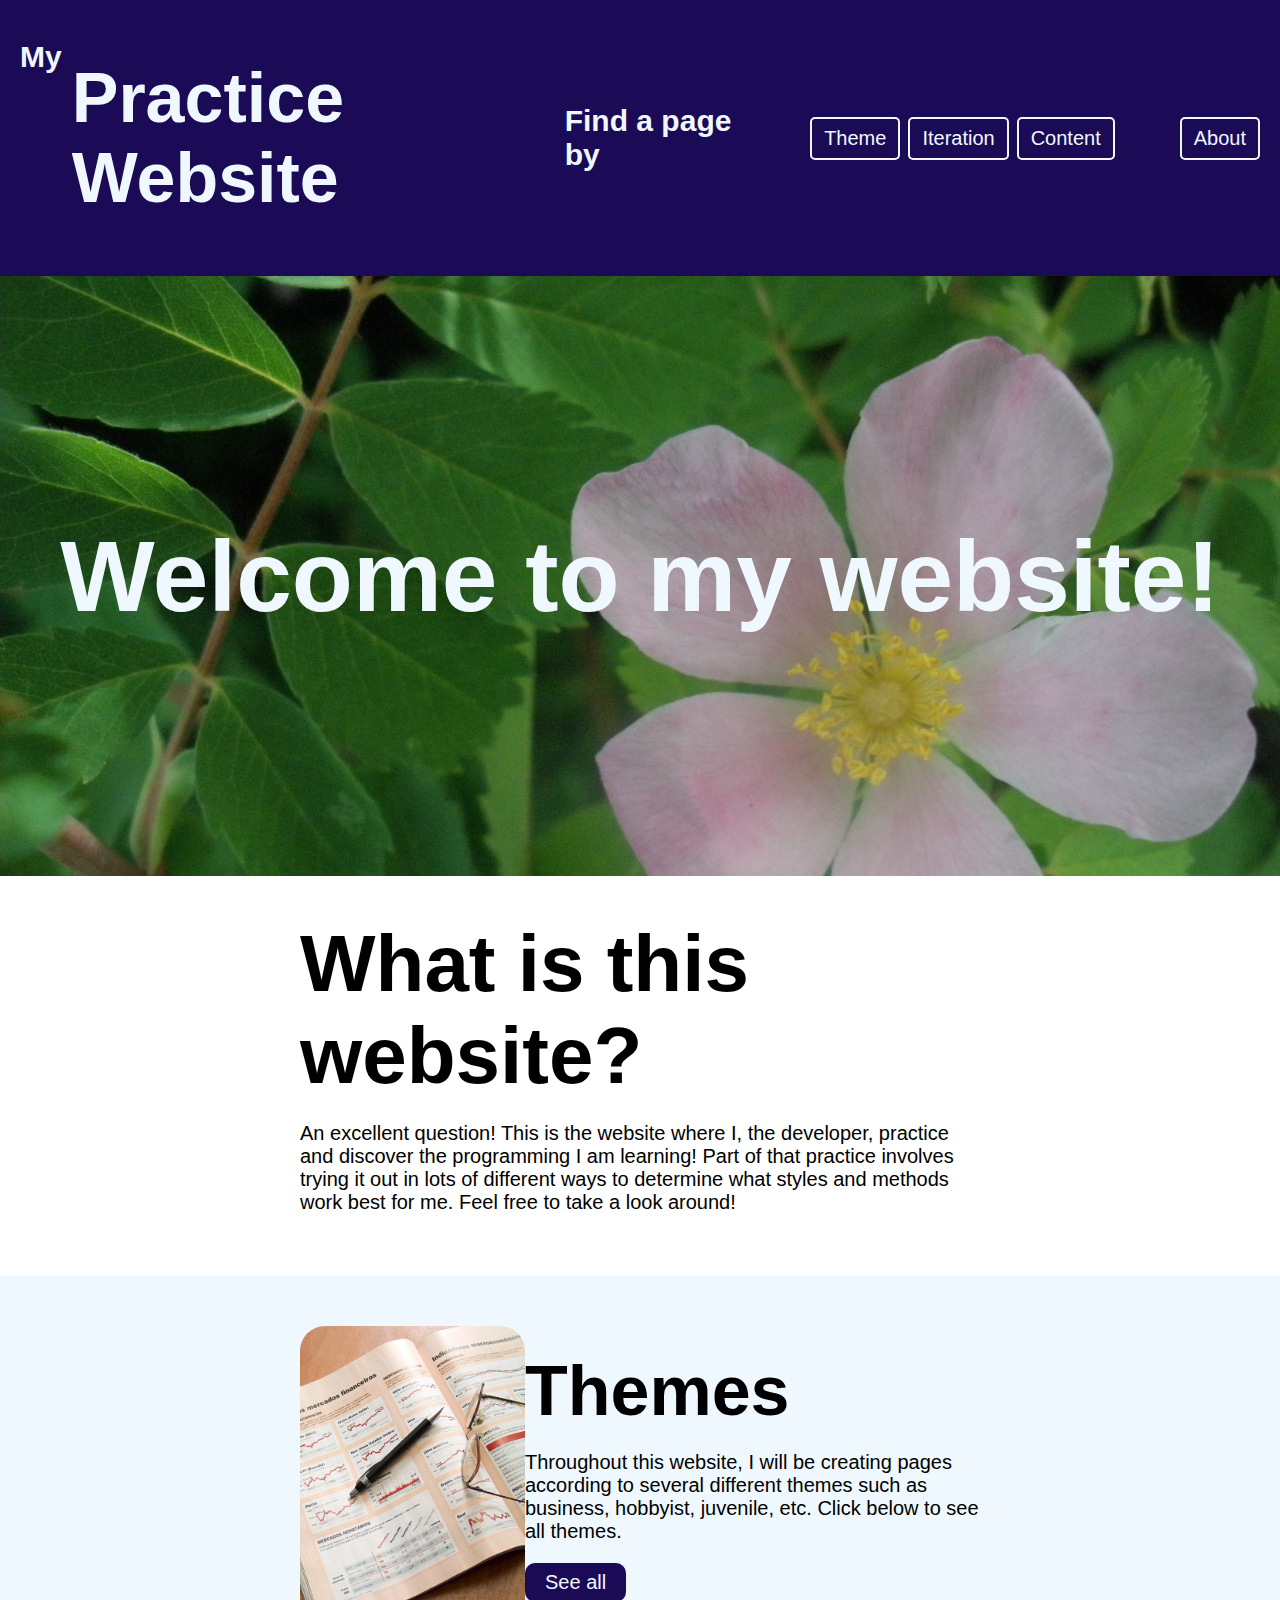
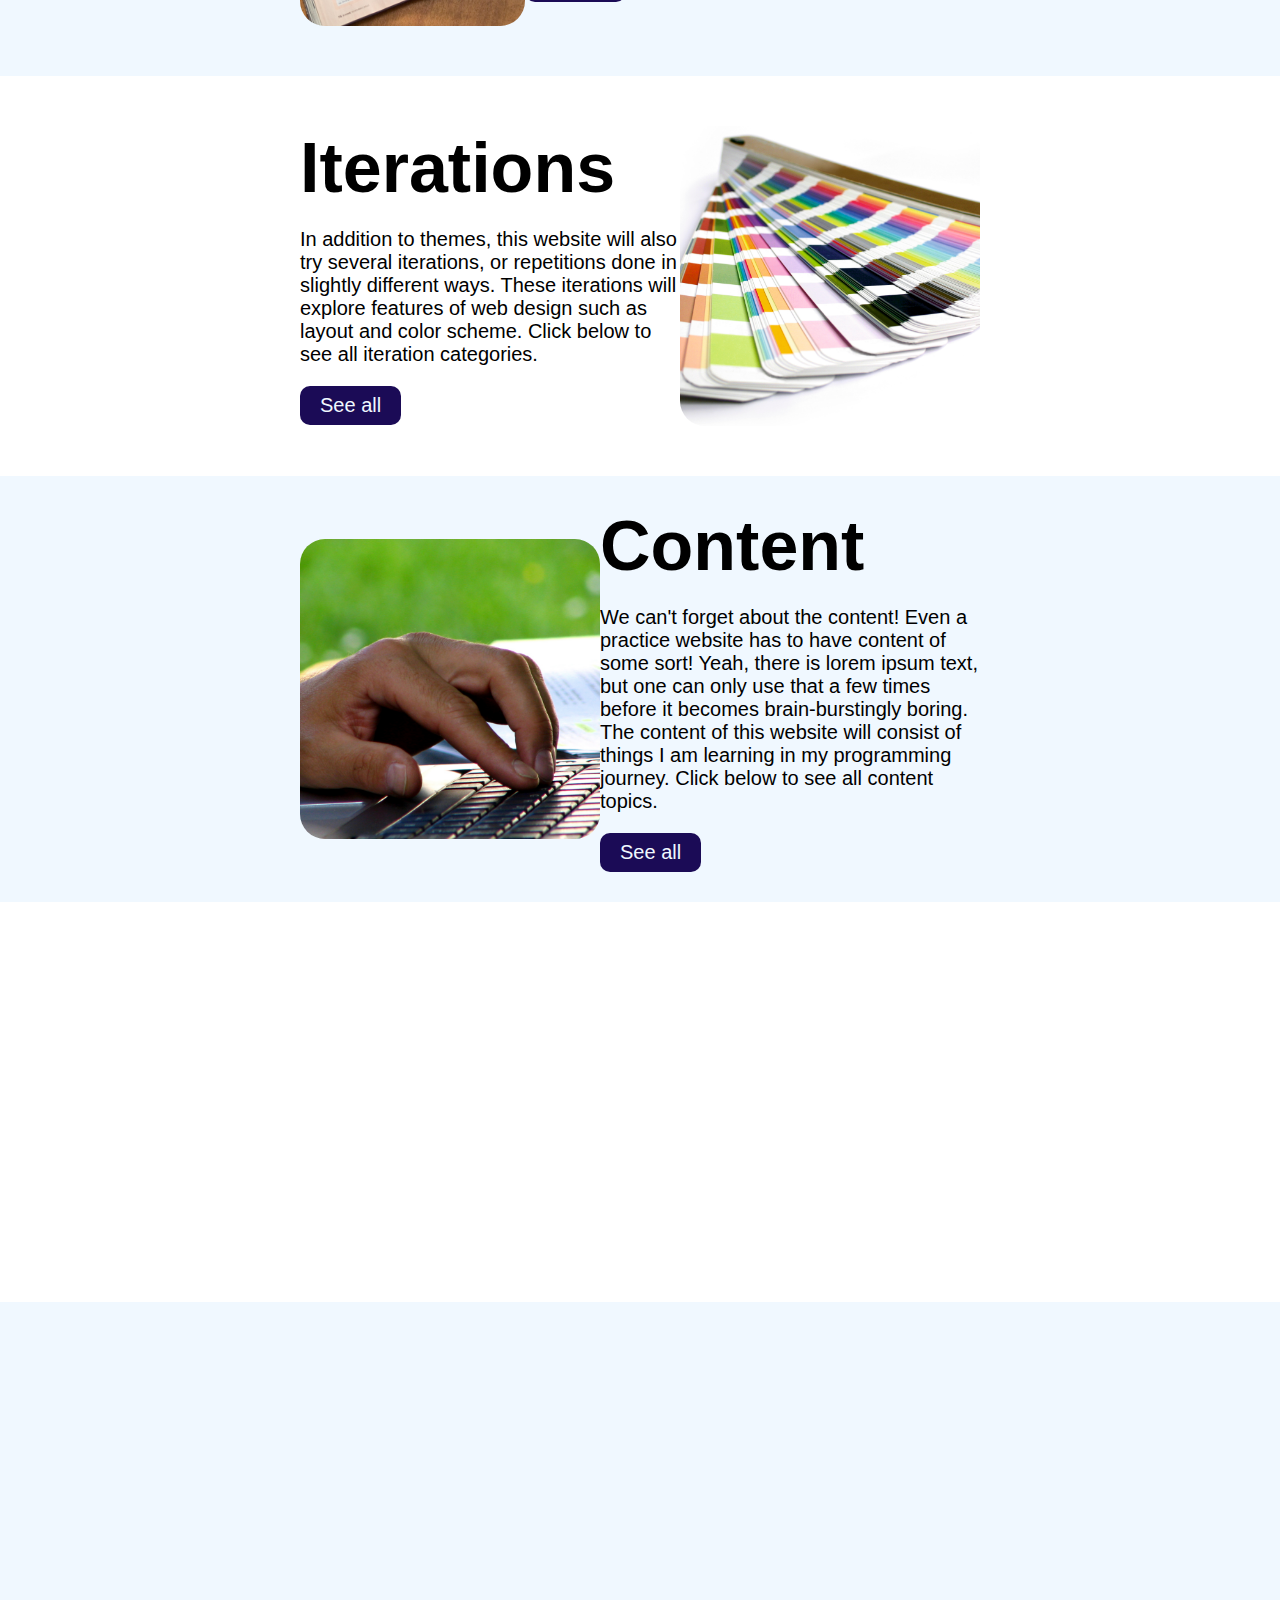
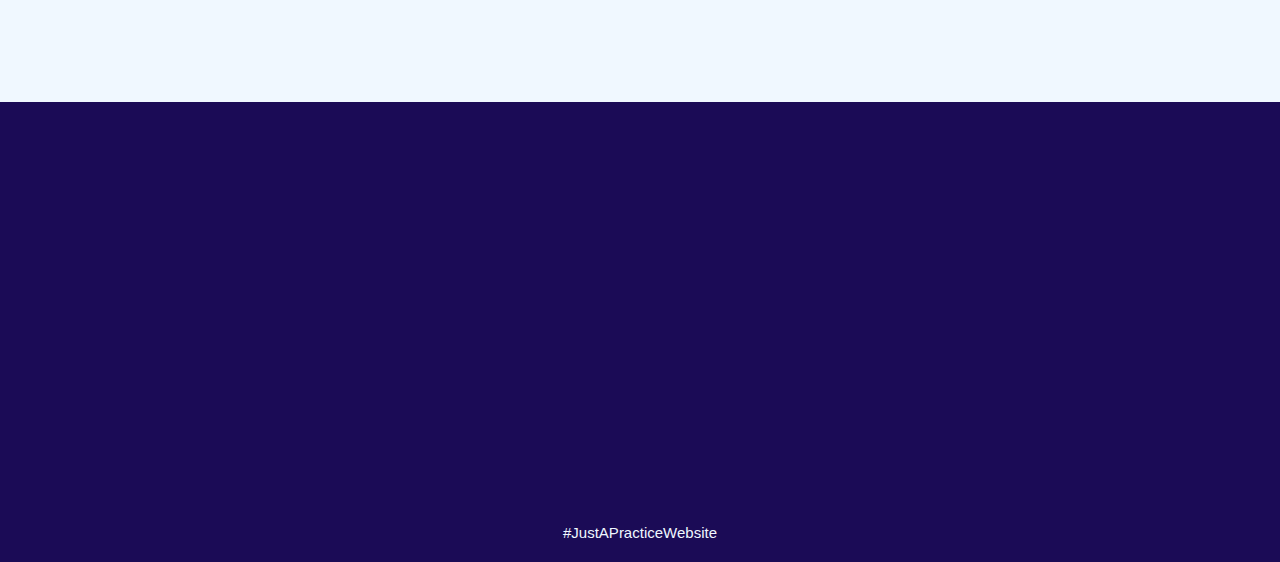
==== index.html @ 7eb7cc66 "Format homepage theme, iteration, and content sections" ====
<!DOCTYPE html>
<html lang="en">
<head>
    <meta charset="UTF-8">
    <meta name="viewport" content="width=device-width, initial-scale=1.0">
    <link rel="stylesheet" href="style.css">
    <title>Document</title>
</head>
<body>
    <div class="everything">
        <div class="header">
            <div class="logo">
                <h4 class="text mini-heading">My</h4>
                <h2 class="text main-heading">Practice Website</h2>
            </div>
            <h3 class="text find-page-text">Find a page by</h3>
            <div class="button-container">
                <ul>
                    <li><button class="text header-button">Theme</button></li>
                    <li><button class="text header-button">Iteration</button></li>
                    <li><button class="text header-button">Content</button></li>
                </ul>
            </div>
            <button class="text header-button">About</button>
        </div>
        <div class="content">
            <div class="section-1">
                <h1 class="section-1-heading">Welcome to my website!</h1>
            </div>
            <div class="about-section">
                <h3 class="text heading"><strong>What is this website?</strong></h3>
                <p class="text">An excellent question! This is the website where I, the developer, practice and discover the programming I am learning! Part of that practice involves trying it out in lots of different ways to determine what styles and methods work best for me. Feel free to take a look around!</p>
            </div>
            <div class="theme-section">
                <img src="./images/business.jpg" alt="Business statistics">
                <div class="flex-container">
                    <h3 class="text heading">Themes</h3>
                    <p class="text">Throughout this website, I will be creating pages according to several different themes such as business, hobbyist, juvenile, etc. Click below to see all themes.</p>
                    <button>See all</button>
                </div>
            </div>
            <div class="iteration-section">
                <div class="flex-container">
                    <h3 class="text heading">Iterations</h3>
                    <p class="text">In addition to themes, this website will also try several iterations, or repetitions done in slightly different ways. These iterations will explore features of web design such as layout and color scheme. Click below to see all iteration categories.</p>
                    <button>See all</button>
                </div>
                <img src="./images/colors.jpg" alt="Cards with color sets">
            </div>
            <div class="content-section">
                <img src="./images/typing.jpg" alt="Hand typing on a keyboard">
                <div class="flex-container">
                    <h3 class="text heading">Content</h3>
                    <p class="text">We can't forget about the content! Even a practice website has to have content of some sort! Yeah, there is lorem ipsum text, but one can only use that a few times before it becomes brain-burstingly boring. The content of this website will consist of things I am learning in my programming journey. Click below to see all content topics.</p>
                    <button>See all</button>
                </div>
            </div>
            <div class="advanced-section">

            </div>
            <div class="contact-section">

            </div>
            <div class="nav-and-settings-section">

            </div>
        </div>
        <div class="footer">
            <p class="text">#JustAPracticeWebsite</p>
        </div>
    </div>
</body>
</html>
---- style.css ----
/* layout, general formatting, and divs */

body {
    margin: 0;
    padding: 0;
}

.everything {
    display: flex;
    flex-direction: column;
    min-height: 100vh;
    box-sizing: border-box;
    font-family: Verdana, Tahoma, sans-serif;
}

.header,
.footer {
    background-color: hsl(253, 78%, 19%);
    flex-shrink: 0;
}

.about-section,
.theme-section,
.iteration-section,
.content-section,
.advanced-section,
.contact-section,
.nav-and-settings-section {
    box-sizing: border-box;
    padding: 30px 300px;
    min-height: 400px;
}

.content {
    flex-grow: 1;
   
}

.footer {
    height: 60px;
    margin-top: auto;
}







/* header formatting */


.header {
    display: flex;
    align-items: center;
    padding: 0px 20px;
    gap: 20px;
}

.header .text {
    color: aliceblue;
}

/* Logo */

.logo {
    display: flex;
    gap: 10px;
}

.mini-heading {
    font-size: 30px;
}

.main-heading {
    font-size: 70px;
}

/* List */

.find-page-text {
    margin-left: auto;
    font-size: 30px;
}

.header-button {
    background-color: hsl(253, 78%, 19%);
    border-style: solid;
    border-color: aliceblue;
    border-radius: 5px;
    padding: 8px 12px;
    font-size: 20px;
}

.button-container {
    border-color: aliceblue;
    border-width: 0px;
    padding: 15px 45px;
    border-style: solid;
    border-radius: 20px;
}

.header ul {
    display: flex;
    margin: 0;
    padding: 0;
    list-style-type: none;
    gap: 8px;
}








/* Section 1 */

.section-1 {
    background-image: url(./images/flower-background.jpg);
    background-size: 100vw auto;
    height: 600px;
    background-position: 50% 25%;
    display: flex;
    justify-content: center;
    align-items: center;
}

.section-1-heading {
    color: aliceblue;
    font-size: 100px;
}







/* About section */

.about-section {
    display: flex;
    flex-direction: column;
    align-items: flex-start;
    justify-content: center;
}

.about-section .heading {
    font-size: 80px;
    margin: 0px;
    padding: 0px;
}

.about-section p {
    font-size: 20px;
}







/* Theme, iteration, and content sections */

.flex-container {
    display: flex;
    flex-direction: column;
    justify-content: center;
    align-items: flex-start;
    max-width: 600px;
}

.theme-section,
.iteration-section,
.content-section {
    display: flex;
    justify-content: space-around;
    align-items: center;
}

.theme-section img,
.iteration-section img,
.content-section img {
    height: 300px;
    width: 300px;
    object-fit: cover;
    border-radius: 25px;
}

.theme-section .heading,
.iteration-section .heading,
.content-section .heading {
    font-size: 70px;
    margin: 0px;
    padding: 0px;
}

.theme-section p,
.iteration-section p,
.content-section p {
    font-size: 20px;
}

.theme-section button,
.iteration-section button,
.content-section button {
    color: aliceblue;
    background-color: hsl(253, 78%, 19%);
    border-width: 0px;
    padding: 8px 20px;
    font-size: 20px;
    border-radius: 10px;
}


/* Theme section */

.theme-section {
    background-color: aliceblue;
}


/* Iteration section */




/* Content section */

.content-section {
    background-color: aliceblue;
}








/* Advanced section */

.advanced-section {
    display: flex;
}








/* Contact section */

.contact-section {
    display: flex;
    background-color: aliceblue;
}








/* Nav and settings section */

.nav-and-settings-section {
    display: flex;
    background-color: hsl(253, 78%, 19%);
}






/* Footer */

.footer {
    display: flex;
    justify-content: center;
    align-items: center;
}

.footer .text {
    color: aliceblue;
    font-size: 15px;
}
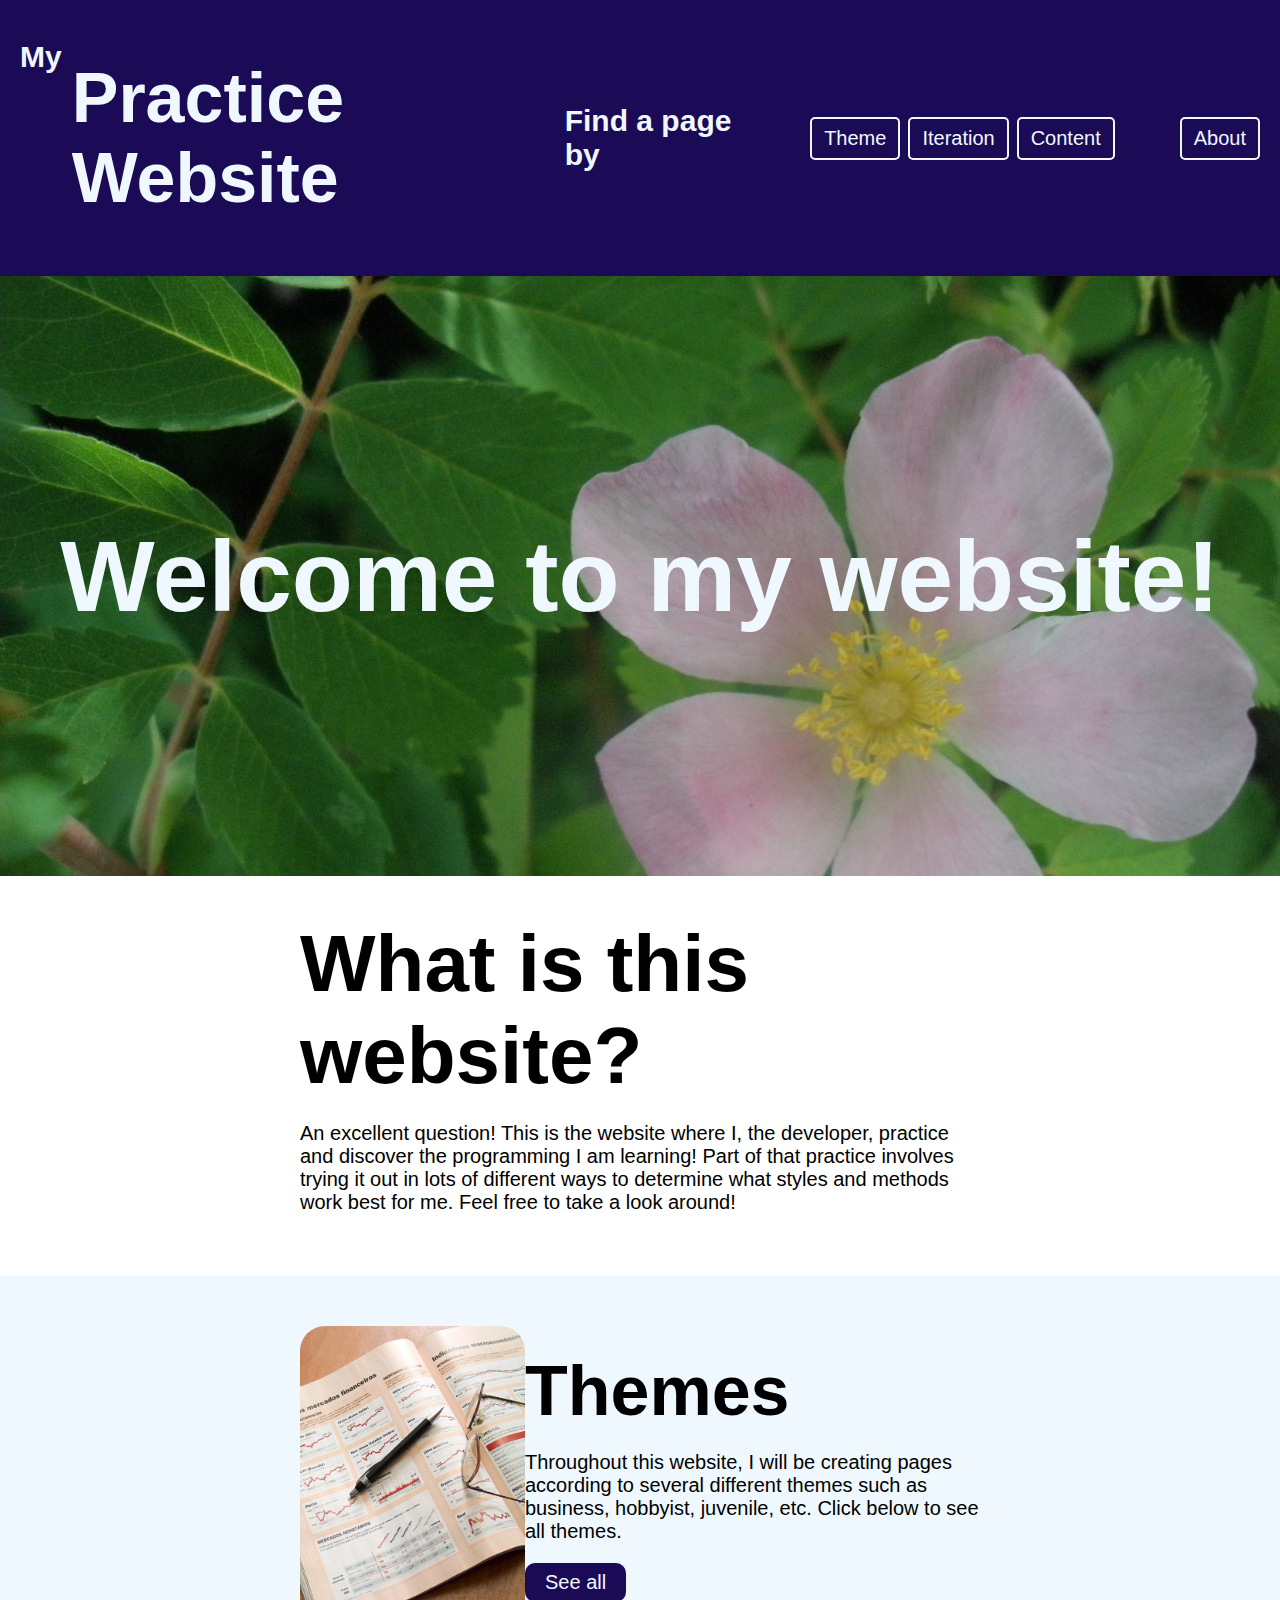
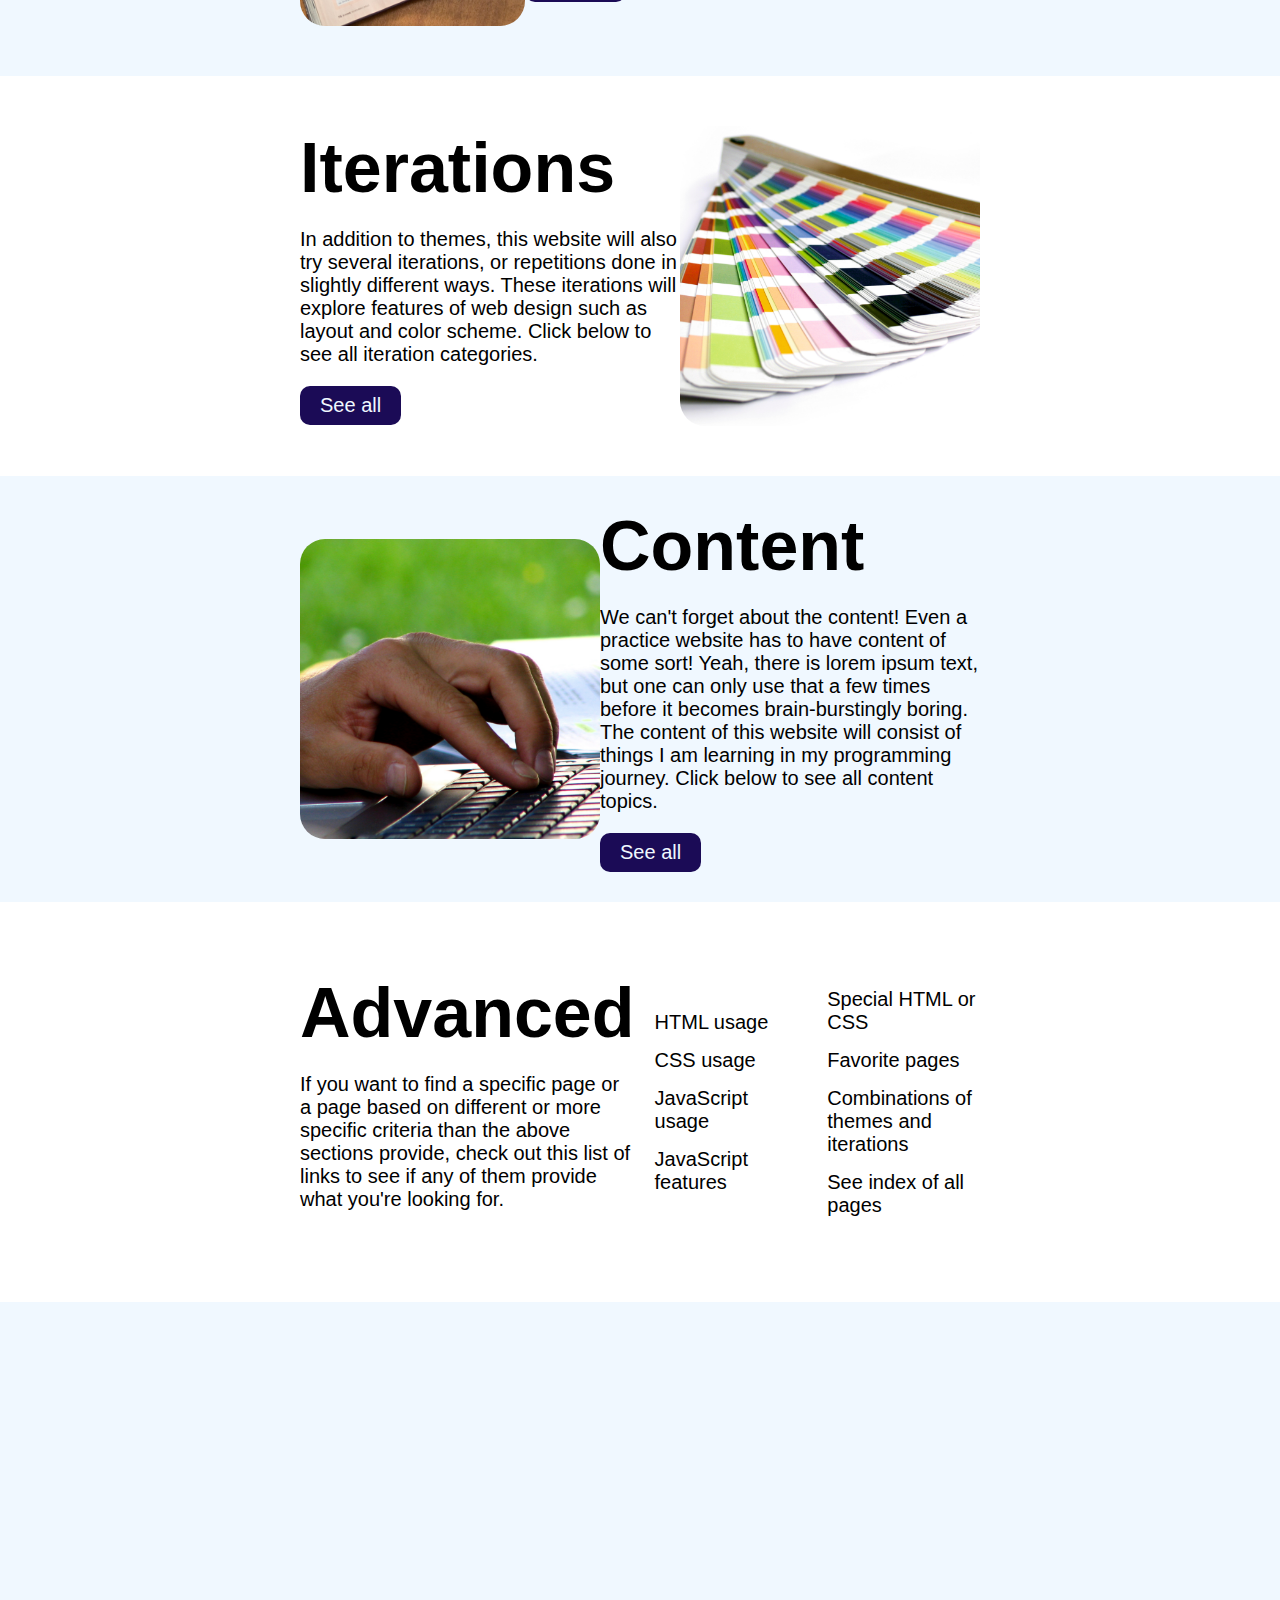
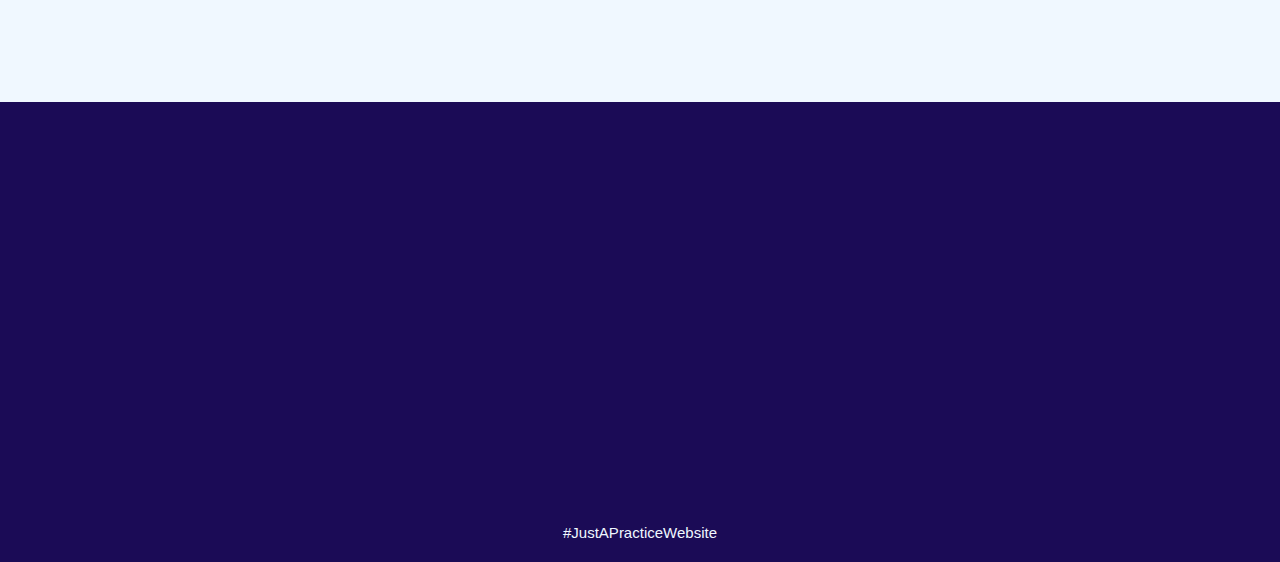
==== commit 30344716: "Format home advanced section" ====
--- a/index.html
+++ b/index.html
@@ -4,7 +4,7 @@
     <meta charset="UTF-8">
     <meta name="viewport" content="width=device-width, initial-scale=1.0">
     <link rel="stylesheet" href="style.css">
-    <title>Document</title>
+    <title>Home</title>
 </head>
 <body>
     <div class="everything">
@@ -56,7 +56,26 @@
                 </div>
             </div>
             <div class="advanced-section">
-
+                <div class="explanation">
+                    <h3 class="text heading">Advanced</h3>
+                    <p class="text">If you want to find a specific page or a page based on different or more specific criteria than the above sections provide, check out this list of links to see if any of them provide what you're looking for.</p>
+                </div>
+                <div class="list-1">
+                    <ul>
+                        <li><a>HTML usage</a></li>
+                        <li><a>CSS usage</a></li>
+                        <li><a>JavaScript usage</a></li>
+                        <li><a>JavaScript features</a></li>
+                    </ul>
+                </div>
+                <div class="list-2">
+                    <ul>
+                        <li><a>Special HTML or CSS</a></li>
+                        <li><a>Favorite pages</a></li>
+                        <li><a>Combinations of themes and iterations</a></li>
+                        <li><a>See index of all pages</a></li>
+                    </ul>
+                </div>
             </div>
             <div class="contact-section">
 
--- a/style.css
+++ b/style.css
@@ -245,6 +245,44 @@
 
 .advanced-section {
     display: flex;
+    gap: 20px;
+}
+
+.explanation {
+    flex: 2;
+    display: flex;
+    flex-direction: column;
+    justify-content: center;
+}
+
+.advanced-section .heading {
+    font-size: 70px;
+    margin: 0;
+    padding: 0;
+}
+
+.advanced-section p {
+    font-size: 20px;
+}
+
+.list-1,
+.list-2 {
+    flex: 1;
+    display: flex;
+    justify-content: center;
+    align-items: center;
+}
+
+.list-1 ul,
+.list-2 ul {
+    list-style-type: none;
+    margin: 0;
+    padding: 0;
+    font-size: 20px;
+}
+
+.advanced-section li {
+    margin: 15px 0px;
 }
 
 
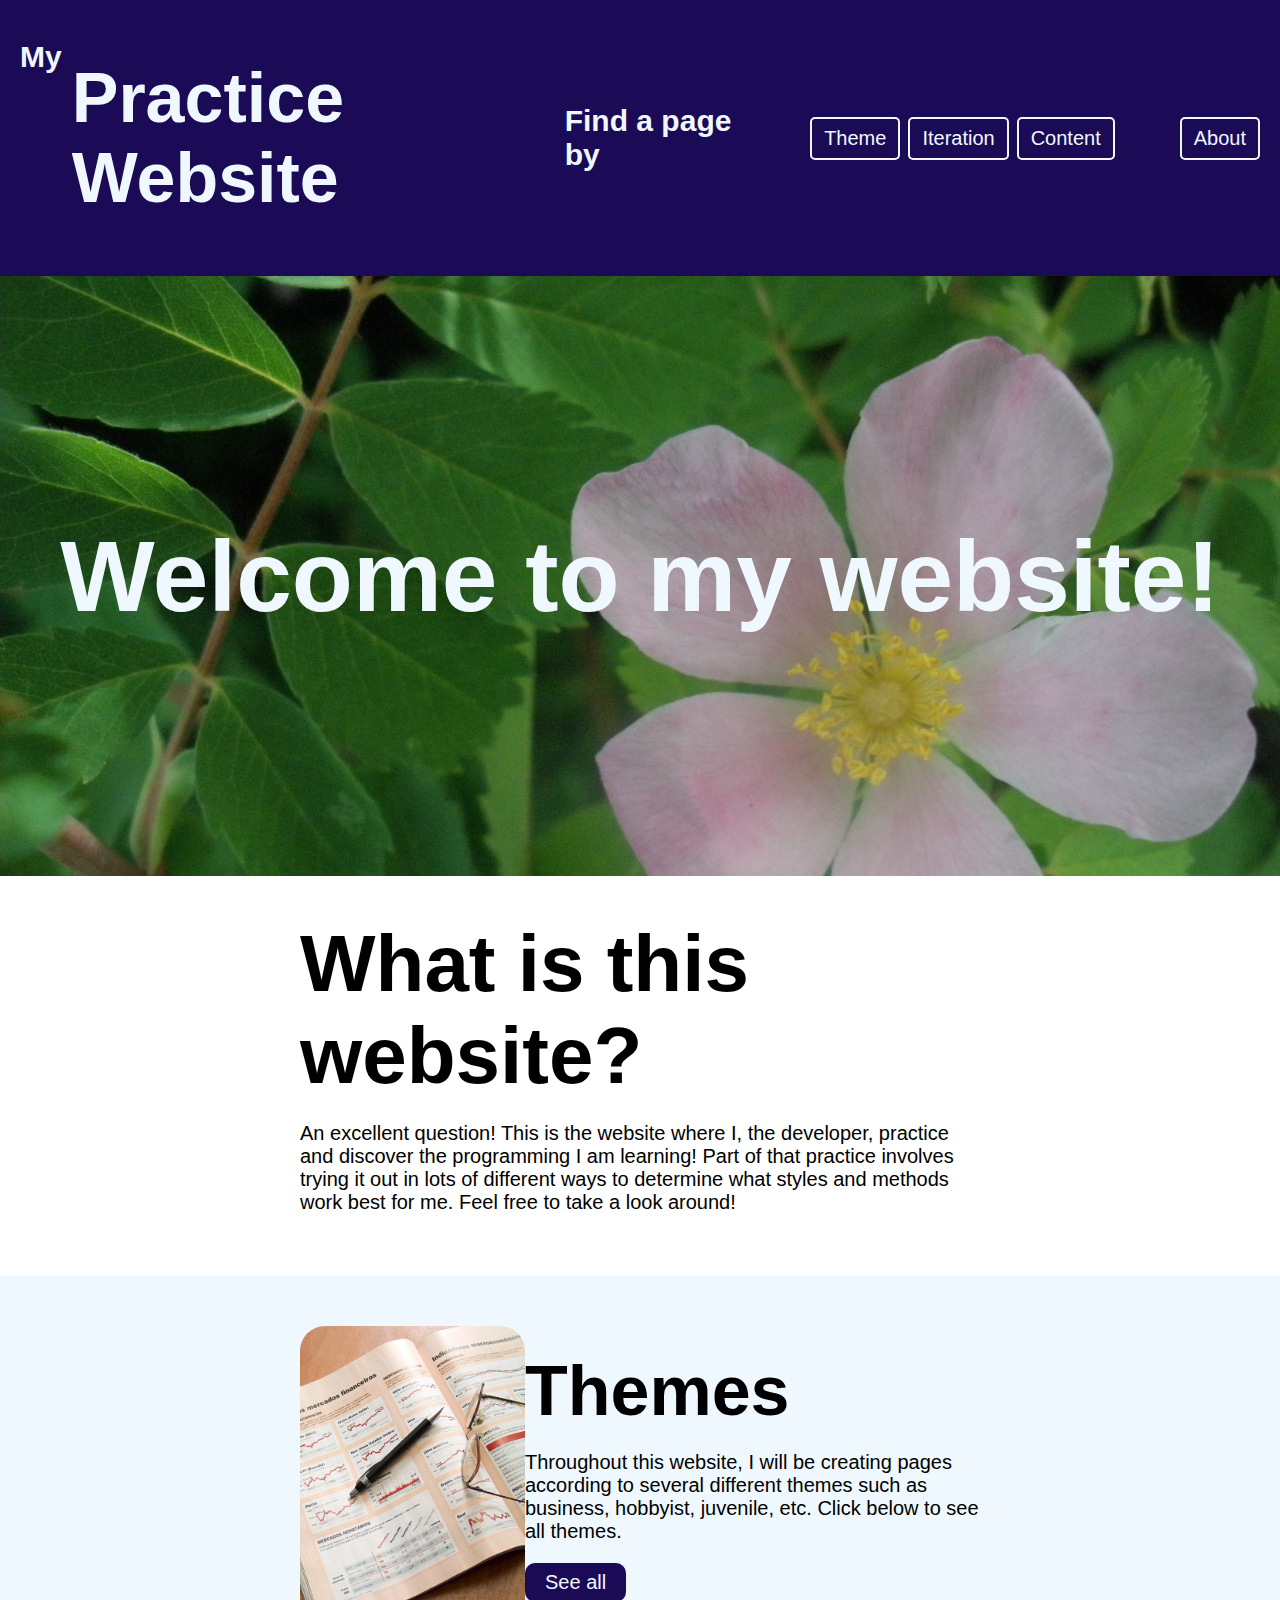
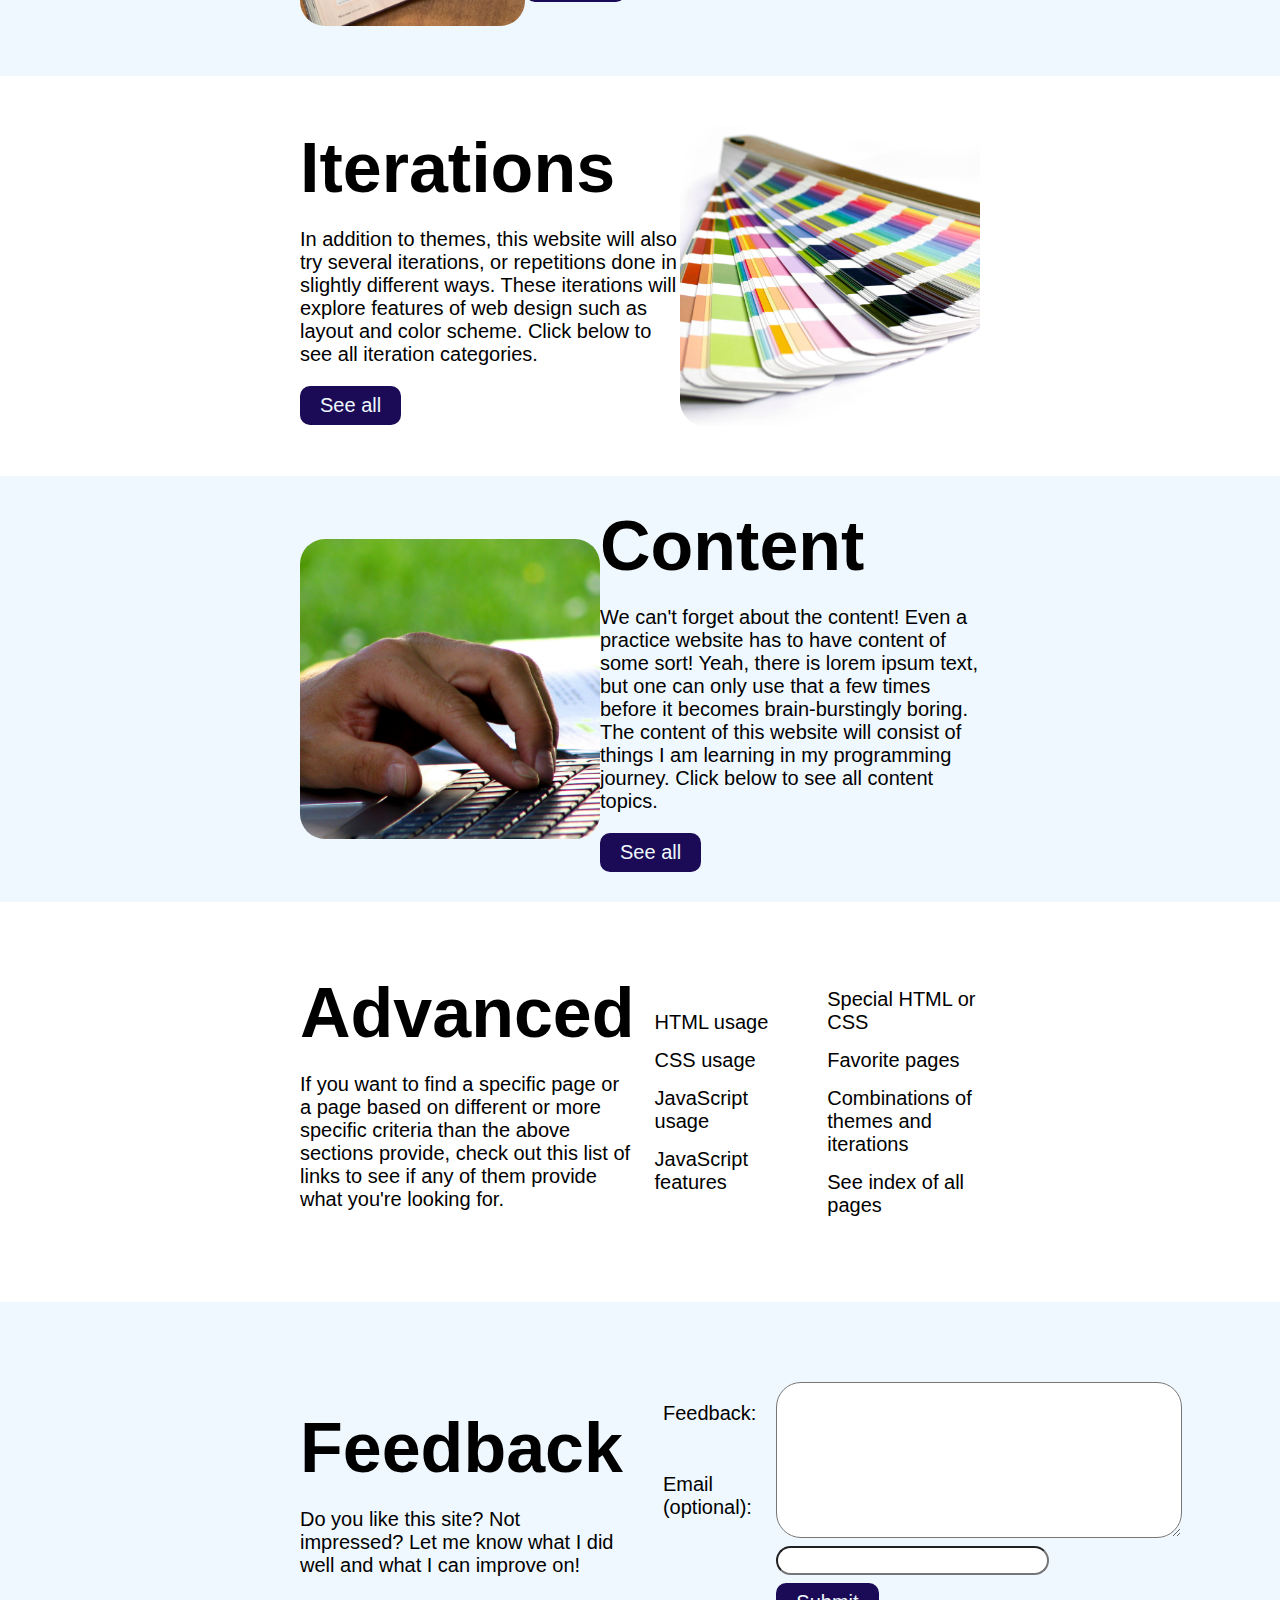
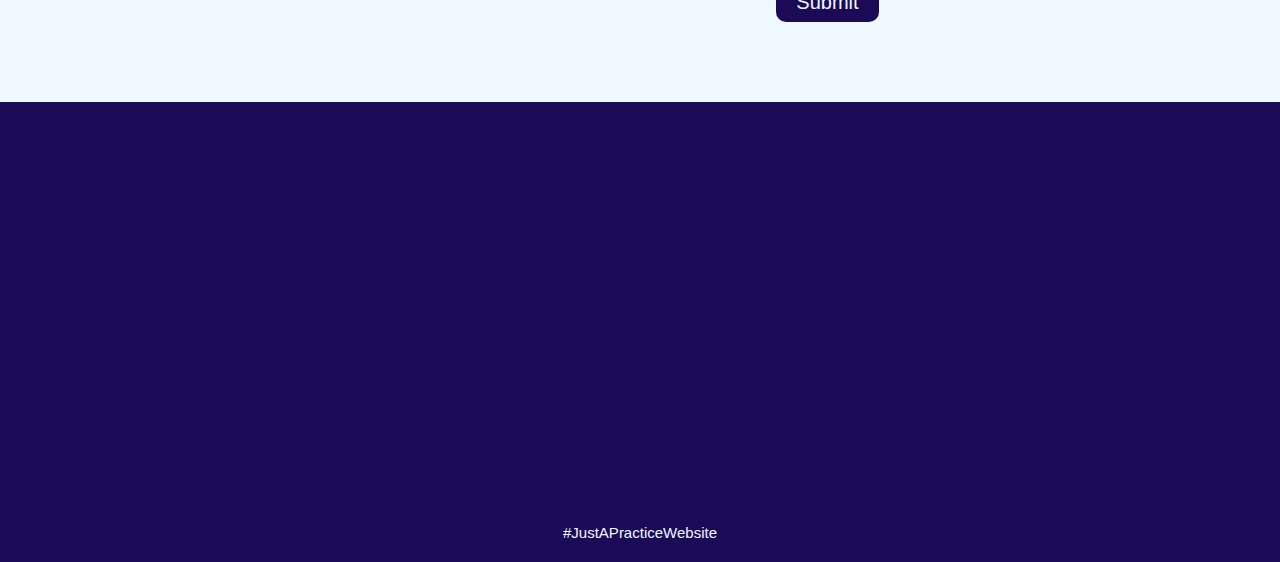
==== commit 086ec18a: "Format home feedback section best I could" ====
--- a/index.html
+++ b/index.html
@@ -77,8 +77,22 @@
                     </ul>
                 </div>
             </div>
-            <div class="contact-section">
-
+            <div class="feedback-section">
+                <div class="explanation">
+                    <h3 class="text heading">Feedback</h3>
+                    <p class="text">Do you like this site? Not impressed? Let me know what I did well and what I can improve on!</p>
+                </div>
+                <div class="feedback">
+                    <div class="feedback-container">
+                        <p>Feedback:</p>
+                        <p>Email &#40optional&#41:</p>
+                    </div>
+                    <div class="email-container">
+                        <textarea></textarea>
+                        <input>
+                        <button>Submit</button>
+                    </div>
+                </div>
             </div>
             <div class="nav-and-settings-section">
 
--- a/style.css
+++ b/style.css
@@ -24,7 +24,7 @@
 .iteration-section,
 .content-section,
 .advanced-section,
-.contact-section,
+.feedback-section,
 .nav-and-settings-section {
     box-sizing: border-box;
     padding: 30px 300px;
@@ -292,11 +292,58 @@
 
 
 
-/* Contact section */
-
-.contact-section {
+/* Feedback section */
+
+.feedback-section {
     display: flex;
     background-color: aliceblue;
+    align-items: center;
+    gap: 40px;
+}
+
+.feedback-section .heading {
+    margin: 0;
+    padding: 0;
+    font-size: 70px;
+}
+
+.feedback-section p {
+    font-size: 20px;
+}
+
+.feedback-section button {
+    color: aliceblue;
+    background-color: hsl(253, 78%, 19%);
+    border-width: 0px;
+    padding: 8px 20px;
+    font-size: 20px;
+    border-radius: 10px;
+}
+
+.feedback-section .feedback {
+    display: flex;
+    justify-content: center;
+    gap: 20px;
+    flex: 1;
+}
+
+.feedback div {
+    display: flex;
+    flex-direction: column;
+    gap: 8px;
+    align-items: flex-start;
+}
+
+.feedback-section textarea {
+    width: 400px;
+    height: 150px;
+    border-radius: 25px;
+    font-size: 20px;
+}
+
+.feedback-section input {
+    border-radius: 25px;
+    font-size: 20px;
 }
 
 
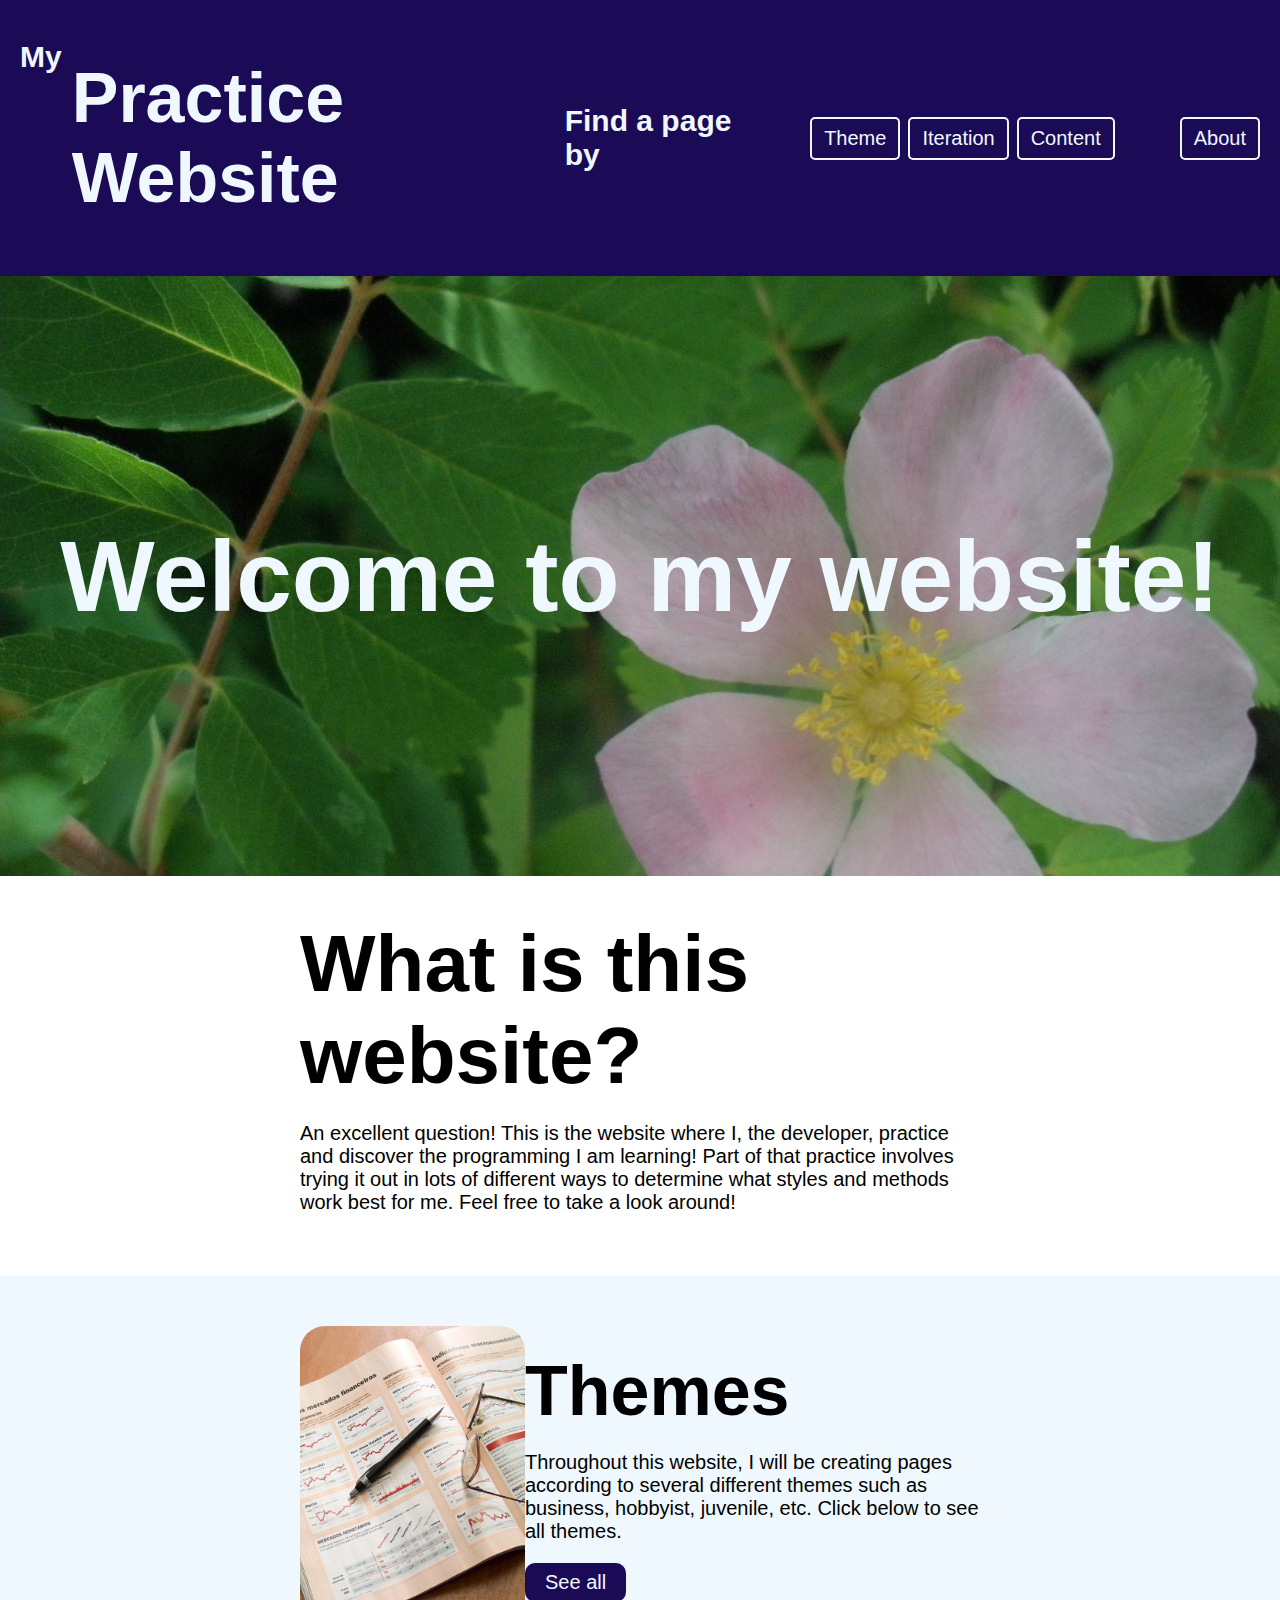
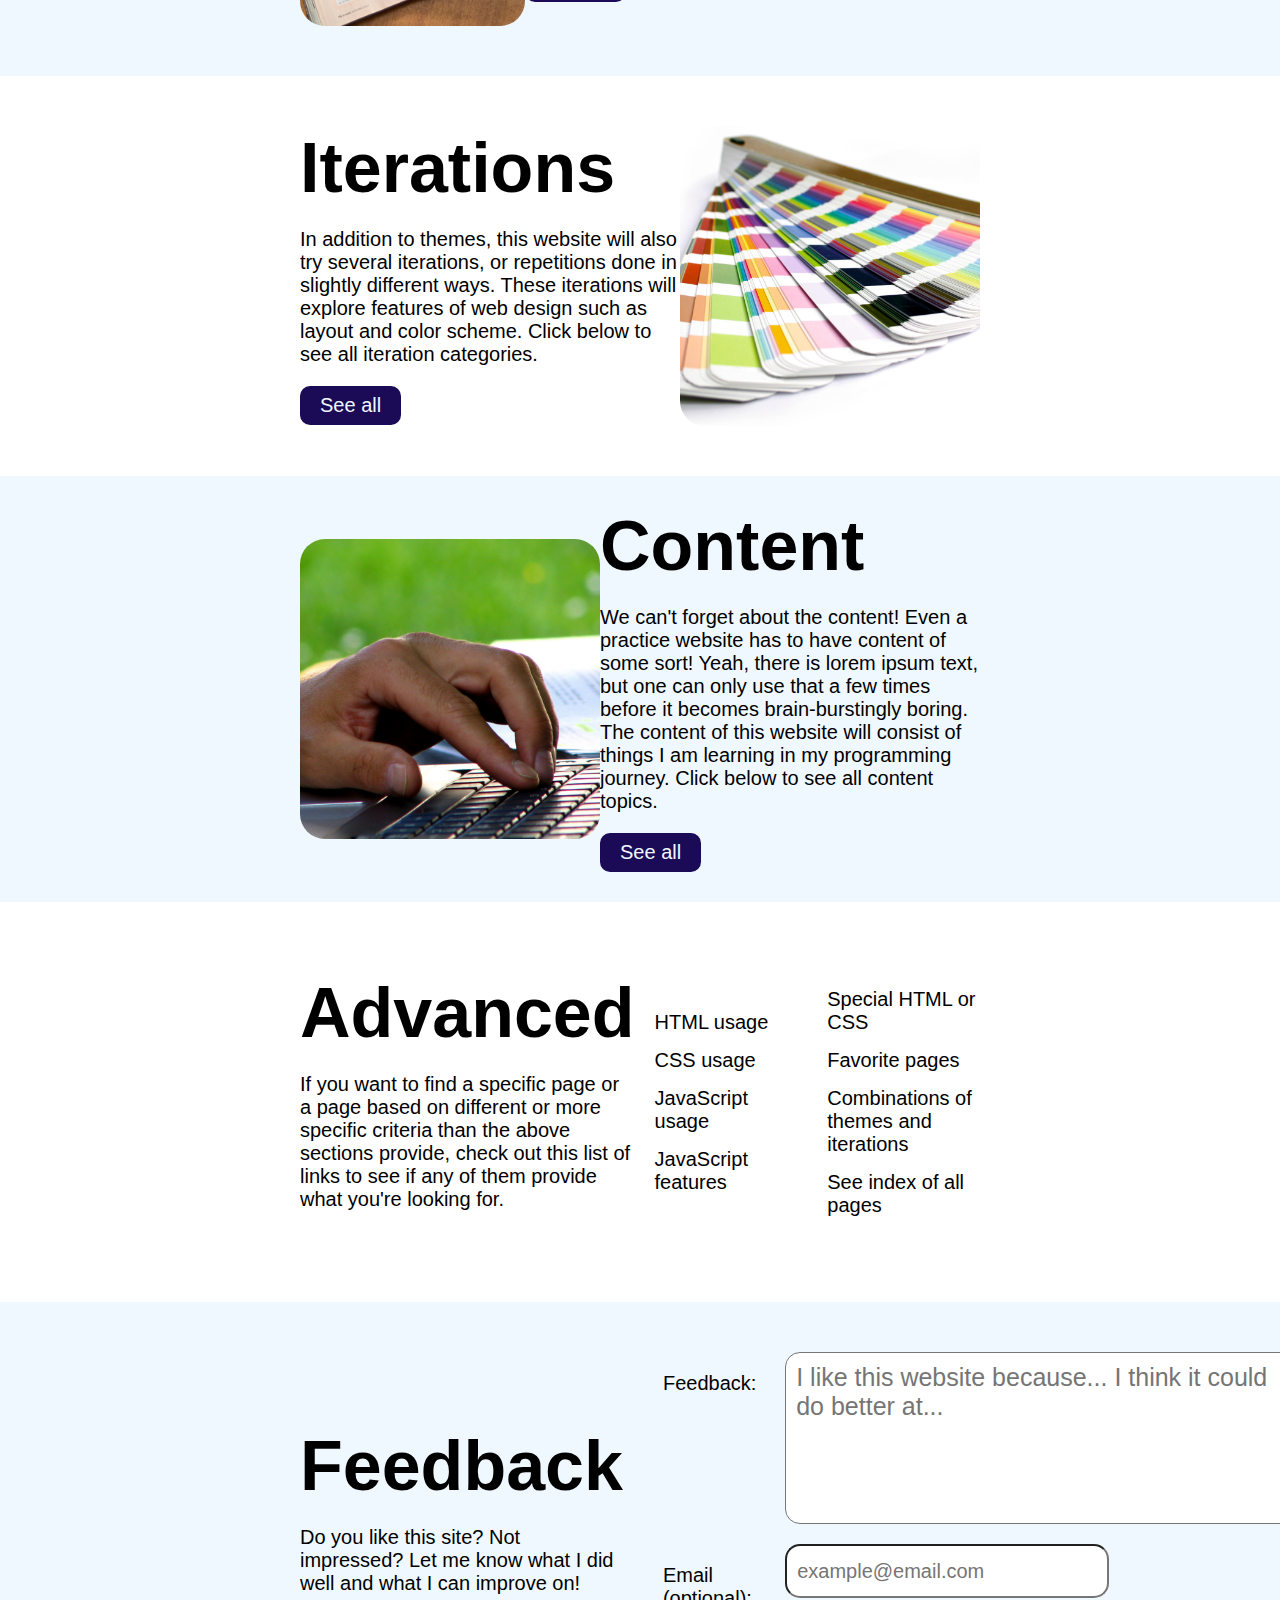
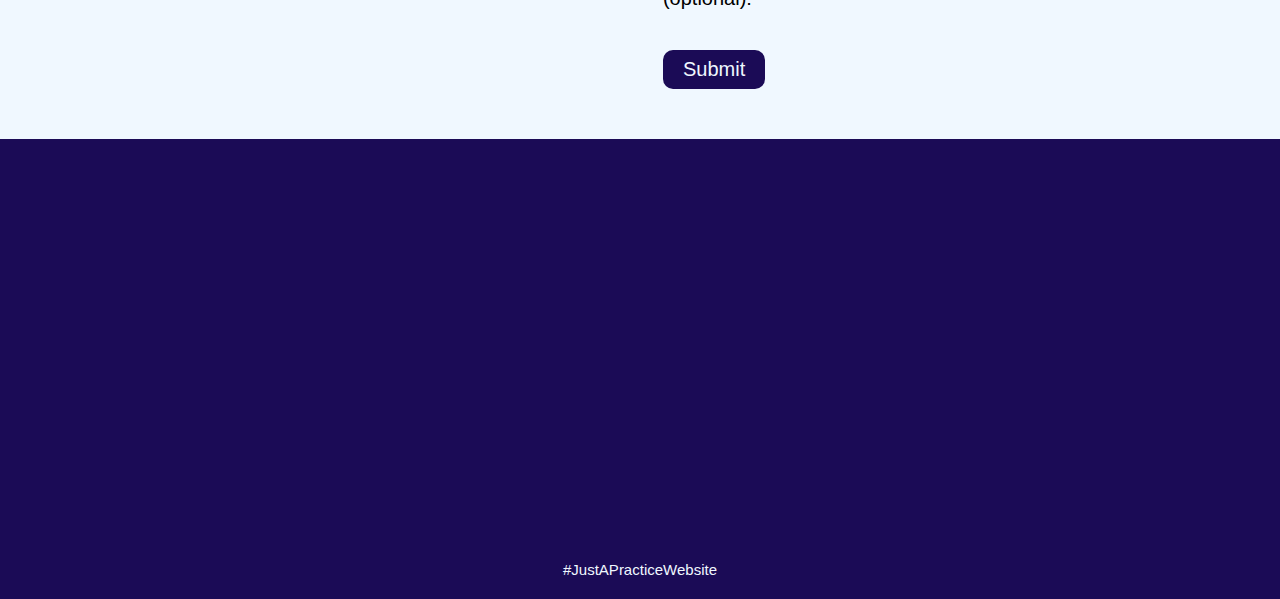
==== commit ad356e67: "Add CSS grid to feedback section and finish formatting it" ====
--- a/index.html
+++ b/index.html
@@ -83,15 +83,11 @@
                     <p class="text">Do you like this site? Not impressed? Let me know what I did well and what I can improve on!</p>
                 </div>
                 <div class="feedback">
-                    <div class="feedback-container">
                         <p>Feedback:</p>
+                        <textarea placeholder="I like this website because... I think it could do better at..."></textarea>
                         <p>Email &#40optional&#41:</p>
-                    </div>
-                    <div class="email-container">
-                        <textarea></textarea>
-                        <input>
+                        <input placeholder="example@email.com">
                         <button>Submit</button>
-                    </div>
                 </div>
             </div>
             <div class="nav-and-settings-section">
--- a/style.css
+++ b/style.css
@@ -299,6 +299,8 @@
     background-color: aliceblue;
     align-items: center;
     gap: 40px;
+    padding-top: 50px;
+    padding-bottom: 50px;
 }
 
 .feedback-section .heading {
@@ -321,29 +323,29 @@
 }
 
 .feedback-section .feedback {
-    display: flex;
-    justify-content: center;
-    gap: 20px;
-    flex: 1;
-}
-
-.feedback div {
-    display: flex;
-    flex-direction: column;
-    gap: 8px;
-    align-items: flex-start;
-}
+    display: grid;
+    grid-template-columns: 1fr 4fr;
+    row-gap: 20px;
+    column-gap: 20px;
+}
+
 
 .feedback-section textarea {
-    width: 400px;
     height: 150px;
-    border-radius: 25px;
-    font-size: 20px;
+    width: 500px;
+    border-radius: 15px;
+    font-size: 25px;
+    font-family: Verdana, Tahoma, sans-serif;
+    padding: 10px;
 }
 
 .feedback-section input {
-    border-radius: 25px;
-    font-size: 20px;
+    border-radius: 15px;
+    font-size: 20px;
+    width: 300px;
+    height: 50px;
+    font-family: Verdana, Tahoma, sans-serif;
+    padding: 0px 10px;
 }
 
 
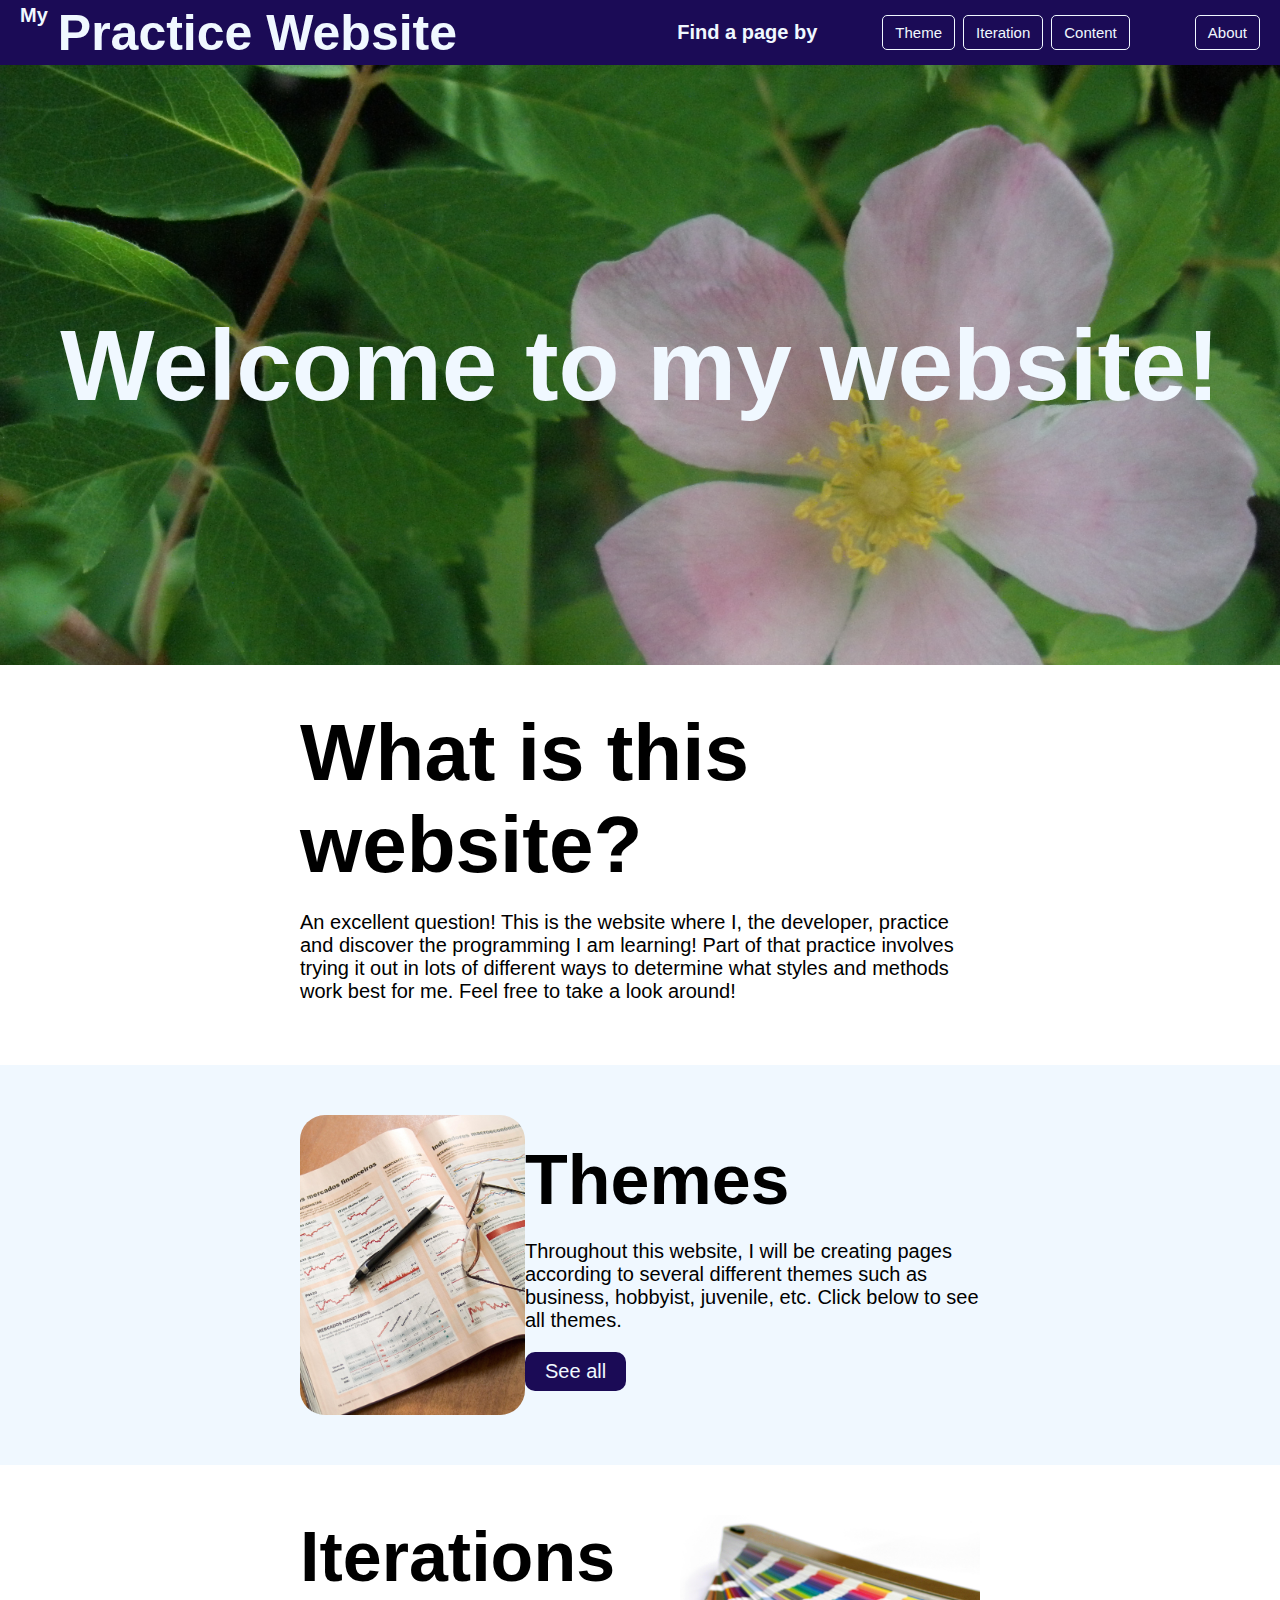
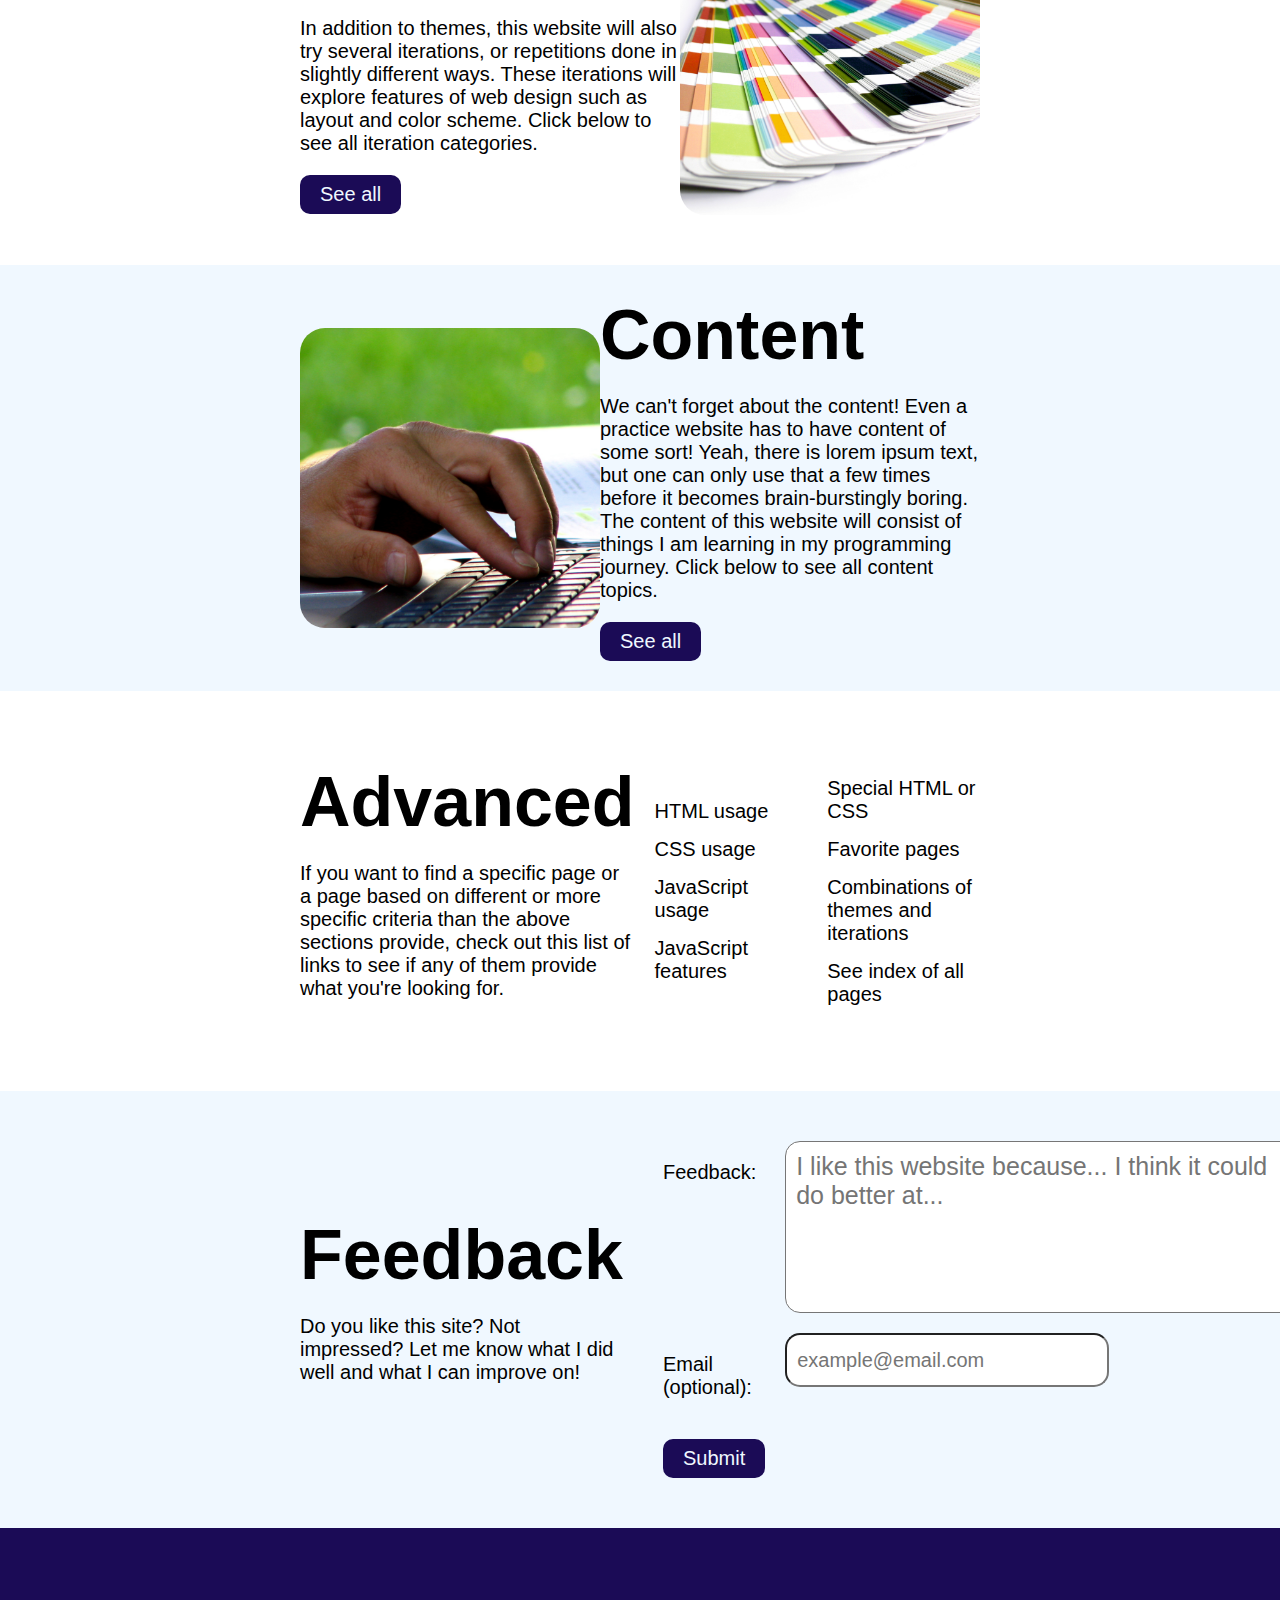
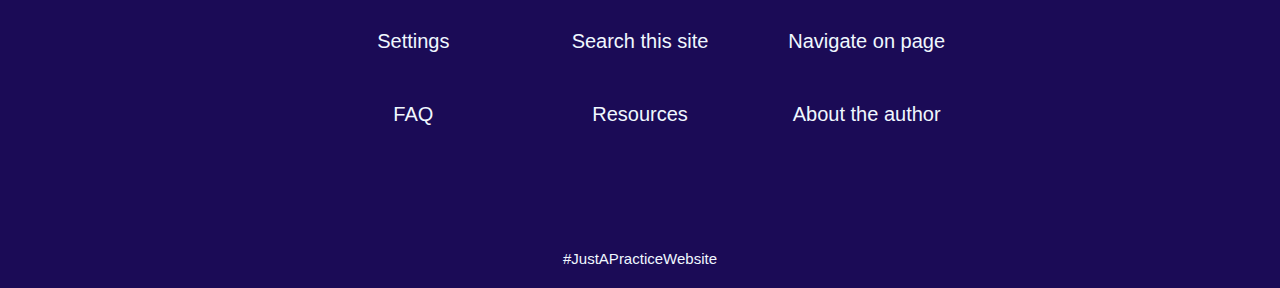
==== commit 0ab8749e: "Format settings section and touch up header" ====
--- a/index.html
+++ b/index.html
@@ -91,7 +91,14 @@
                 </div>
             </div>
             <div class="nav-and-settings-section">
-
+                <div class="container">
+                    <a>Settings</a>
+                    <a>Search this site</a>
+                    <a>Navigate on page</a>
+                    <a>FAQ</a>
+                    <a>Resources</a>
+                    <a>About the author</a>
+                </div>
             </div>
         </div>
         <div class="footer">
--- a/style.css
+++ b/style.css
@@ -24,8 +24,7 @@
 .iteration-section,
 .content-section,
 .advanced-section,
-.feedback-section,
-.nav-and-settings-section {
+.feedback-section {
     box-sizing: border-box;
     padding: 30px 300px;
     min-height: 400px;
@@ -66,21 +65,25 @@
 .logo {
     display: flex;
     gap: 10px;
+    align-items: flex-start;
 }
 
 .mini-heading {
-    font-size: 30px;
+    font-size: 20px;
+    margin: 0;
 }
 
 .main-heading {
-    font-size: 70px;
+    font-size: 50px;
+    margin: 0;
+    padding: 0;
 }
 
 /* List */
 
 .find-page-text {
     margin-left: auto;
-    font-size: 30px;
+    font-size: 20px;
 }
 
 .header-button {
@@ -88,8 +91,9 @@
     border-style: solid;
     border-color: aliceblue;
     border-radius: 5px;
+    border-width: 1px;
     padding: 8px 12px;
-    font-size: 20px;
+    font-size: 15px;
 }
 
 .button-container {
@@ -359,7 +363,25 @@
 
 .nav-and-settings-section {
     display: flex;
+    justify-content: center;
+    align-items: center;
     background-color: hsl(253, 78%, 19%);
+    box-sizing: border-box;
+    padding: 30px 300px;
+    min-height: 300px;
+}
+
+.nav-and-settings-section .container {
+    display: grid;
+    grid-template-columns: repeat(3, 1fr);
+    width: 1000px;
+    row-gap: 50px;
+}
+
+.nav-and-settings-section a {
+    color: aliceblue;
+    font-size: 20px;
+    text-align: center;
 }
 
 
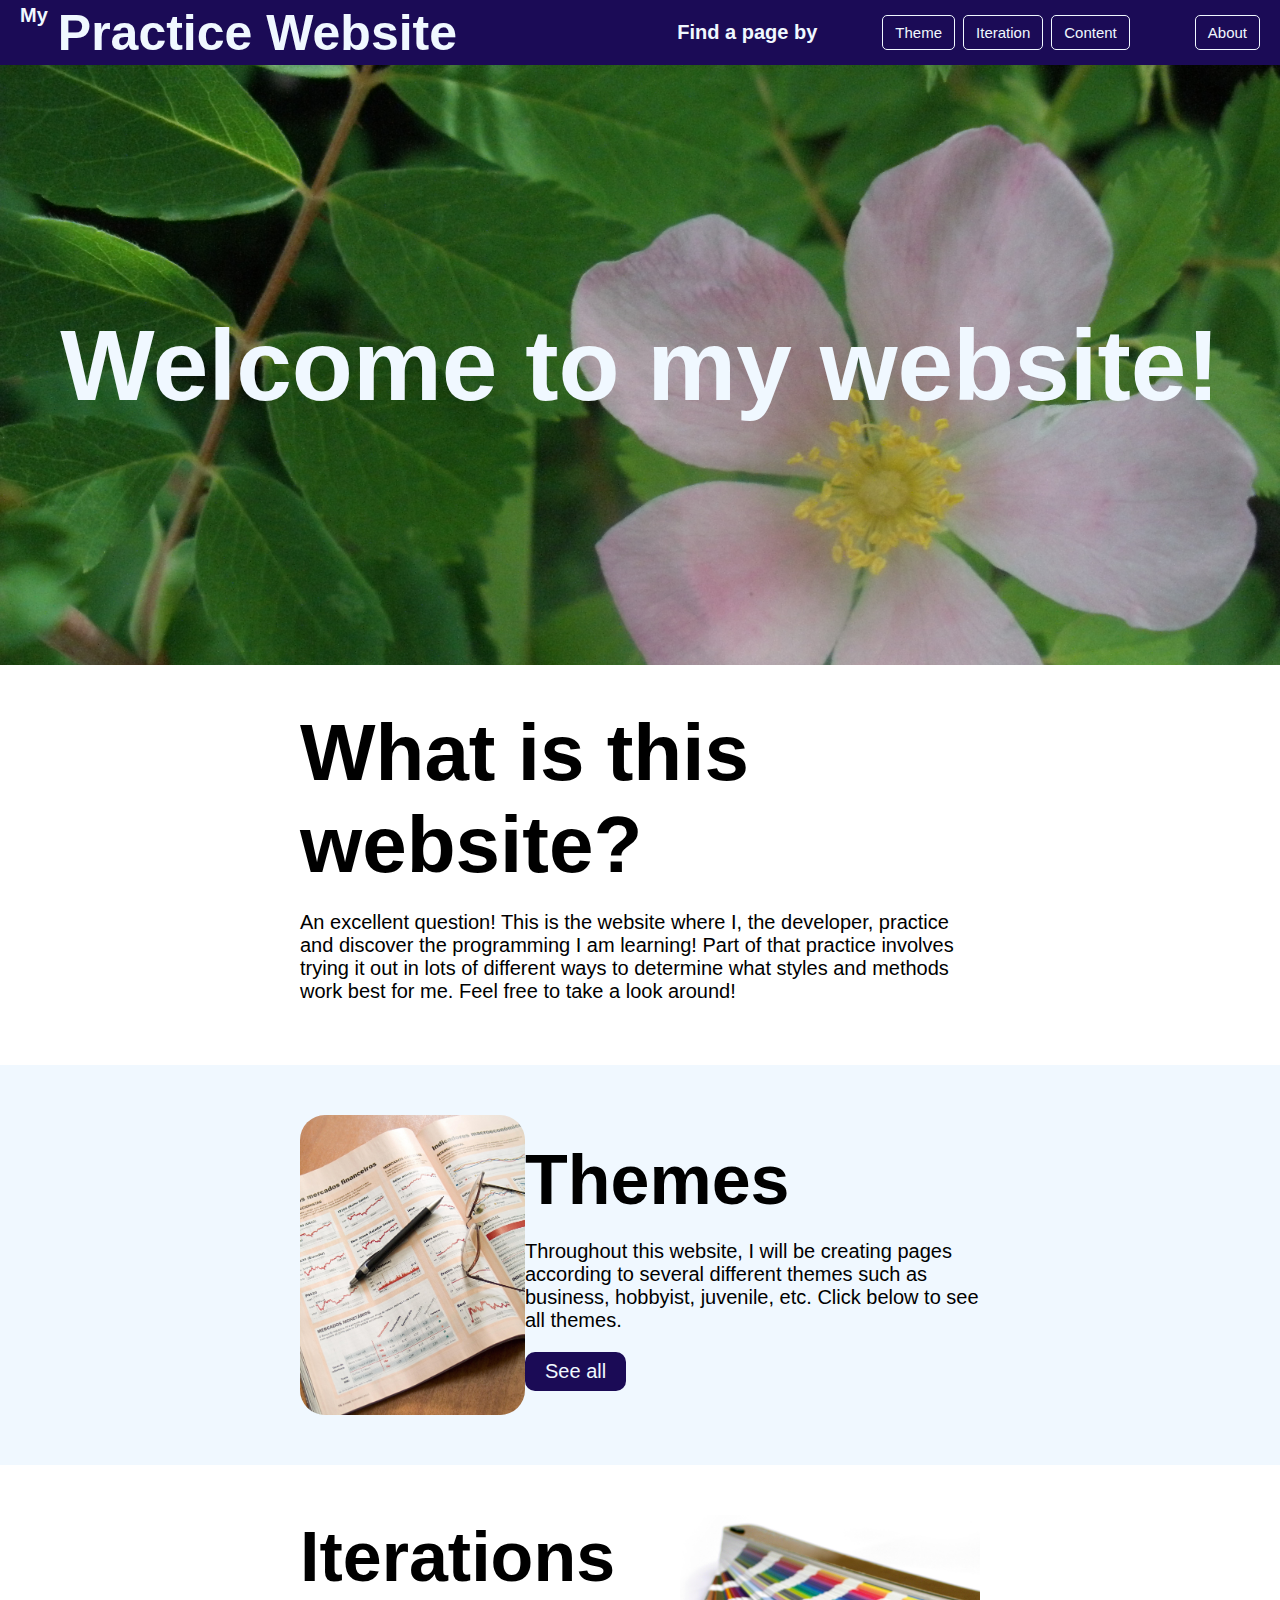
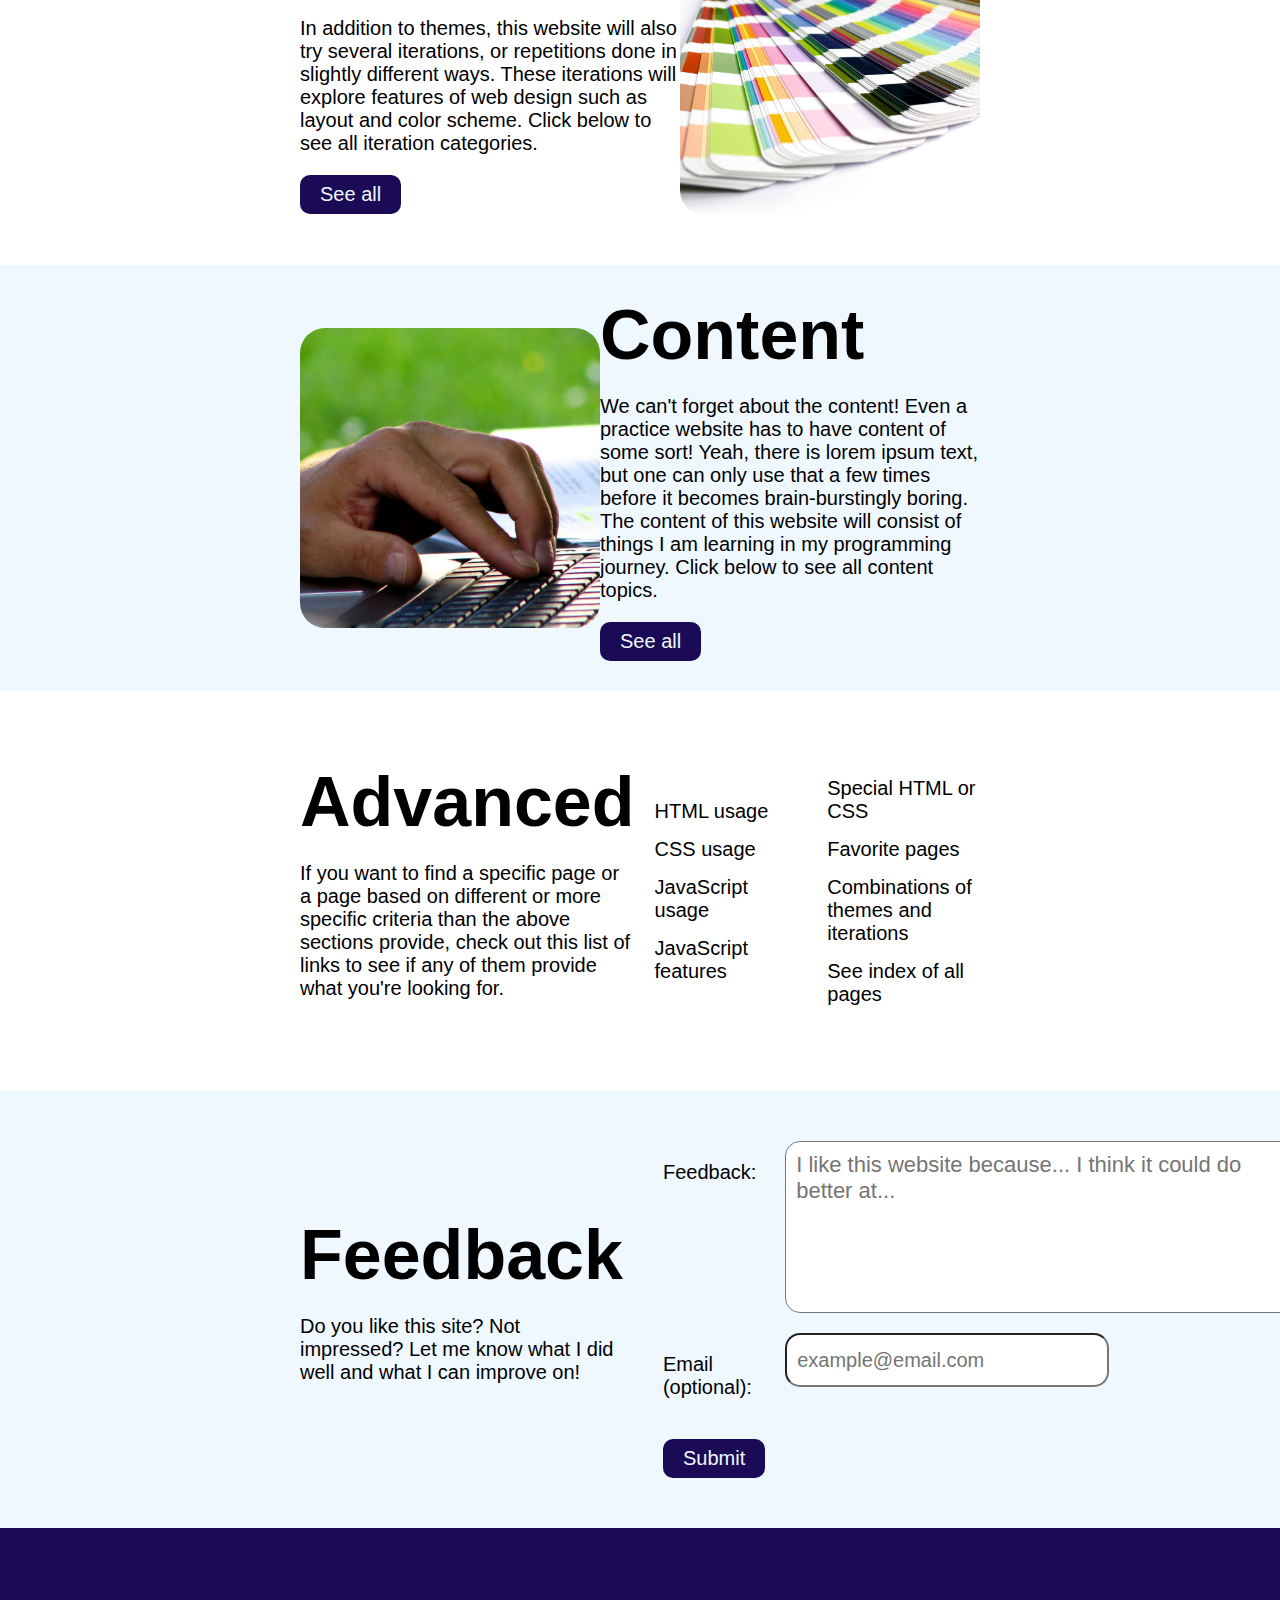
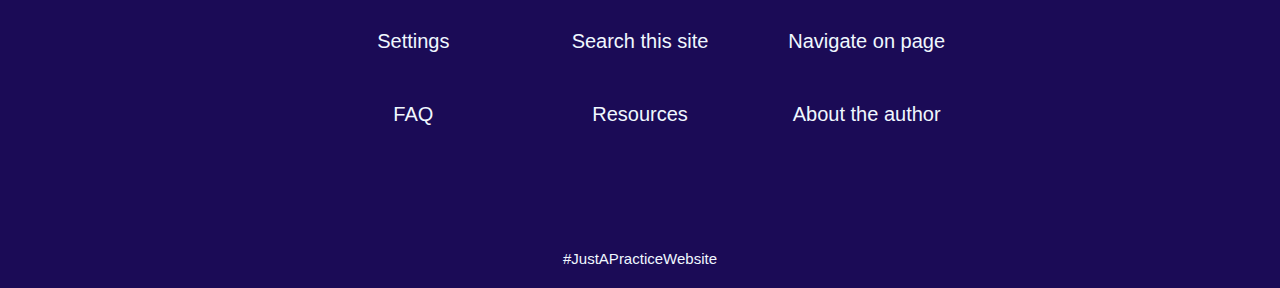
==== commit 9c69365b: "Add minor changes and JavaScript file" ====
--- a/index.html
+++ b/index.html
@@ -4,6 +4,7 @@
     <meta charset="UTF-8">
     <meta name="viewport" content="width=device-width, initial-scale=1.0">
     <link rel="stylesheet" href="style.css">
+    <script src="script.js"></script>
     <title>Home</title>
 </head>
 <body>
@@ -84,9 +85,9 @@
                 </div>
                 <div class="feedback">
                         <p>Feedback:</p>
-                        <textarea placeholder="I like this website because... I think it could do better at..."></textarea>
+                        <textarea type="text" placeholder="I like this website because... I think it could do better at..."></textarea>
                         <p>Email &#40optional&#41:</p>
-                        <input placeholder="example@email.com">
+                        <input type="email" placeholder="example@email.com">
                         <button>Submit</button>
                 </div>
             </div>
--- a/style.css
+++ b/style.css
@@ -338,7 +338,7 @@
     height: 150px;
     width: 500px;
     border-radius: 15px;
-    font-size: 25px;
+    font-size: 22px;
     font-family: Verdana, Tahoma, sans-serif;
     padding: 10px;
 }
